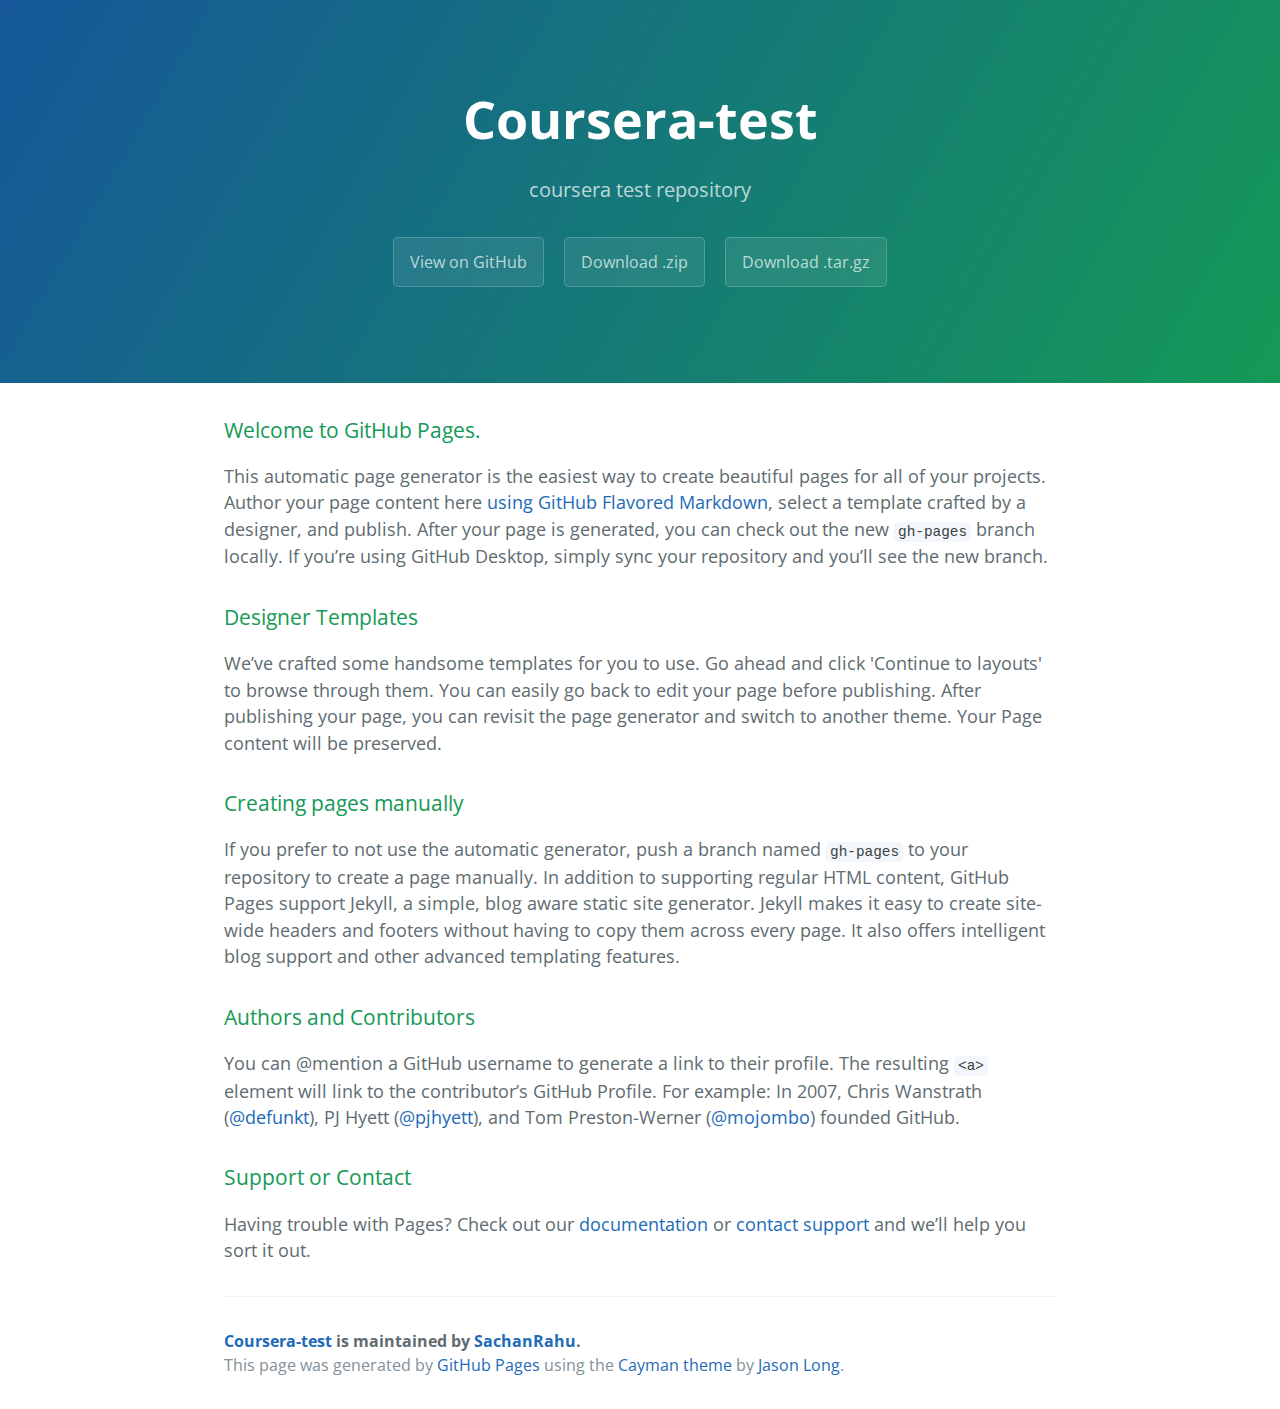
==== index.html @ 0b54fc3d "Create gh-pages branch via GitHub" ====
<!DOCTYPE html>
<html lang="en-us">
  <head>
    <meta charset="UTF-8">
    <title>Coursera-test by SachanRahu</title>
    <meta name="viewport" content="width=device-width, initial-scale=1">
    <link rel="stylesheet" type="text/css" href="stylesheets/normalize.css" media="screen">
    <link href='https://fonts.googleapis.com/css?family=Open+Sans:400,700' rel='stylesheet' type='text/css'>
    <link rel="stylesheet" type="text/css" href="stylesheets/stylesheet.css" media="screen">
    <link rel="stylesheet" type="text/css" href="stylesheets/github-light.css" media="screen">
  </head>
  <body>
    <section class="page-header">
      <h1 class="project-name">Coursera-test</h1>
      <h2 class="project-tagline">coursera test repository</h2>
      <a href="https://github.com/SachanRahu/coursera-test" class="btn">View on GitHub</a>
      <a href="https://github.com/SachanRahu/coursera-test/zipball/master" class="btn">Download .zip</a>
      <a href="https://github.com/SachanRahu/coursera-test/tarball/master" class="btn">Download .tar.gz</a>
    </section>

    <section class="main-content">
      <h3>
<a id="welcome-to-github-pages" class="anchor" href="#welcome-to-github-pages" aria-hidden="true"><span aria-hidden="true" class="octicon octicon-link"></span></a>Welcome to GitHub Pages.</h3>

<p>This automatic page generator is the easiest way to create beautiful pages for all of your projects. Author your page content here <a href="https://guides.github.com/features/mastering-markdown/">using GitHub Flavored Markdown</a>, select a template crafted by a designer, and publish. After your page is generated, you can check out the new <code>gh-pages</code> branch locally. If you’re using GitHub Desktop, simply sync your repository and you’ll see the new branch.</p>

<h3>
<a id="designer-templates" class="anchor" href="#designer-templates" aria-hidden="true"><span aria-hidden="true" class="octicon octicon-link"></span></a>Designer Templates</h3>

<p>We’ve crafted some handsome templates for you to use. Go ahead and click 'Continue to layouts' to browse through them. You can easily go back to edit your page before publishing. After publishing your page, you can revisit the page generator and switch to another theme. Your Page content will be preserved.</p>

<h3>
<a id="creating-pages-manually" class="anchor" href="#creating-pages-manually" aria-hidden="true"><span aria-hidden="true" class="octicon octicon-link"></span></a>Creating pages manually</h3>

<p>If you prefer to not use the automatic generator, push a branch named <code>gh-pages</code> to your repository to create a page manually. In addition to supporting regular HTML content, GitHub Pages support Jekyll, a simple, blog aware static site generator. Jekyll makes it easy to create site-wide headers and footers without having to copy them across every page. It also offers intelligent blog support and other advanced templating features.</p>

<h3>
<a id="authors-and-contributors" class="anchor" href="#authors-and-contributors" aria-hidden="true"><span aria-hidden="true" class="octicon octicon-link"></span></a>Authors and Contributors</h3>

<p>You can @mention a GitHub username to generate a link to their profile. The resulting <code>&lt;a&gt;</code> element will link to the contributor’s GitHub Profile. For example: In 2007, Chris Wanstrath (<a href="https://github.com/defunkt" class="user-mention">@defunkt</a>), PJ Hyett (<a href="https://github.com/pjhyett" class="user-mention">@pjhyett</a>), and Tom Preston-Werner (<a href="https://github.com/mojombo" class="user-mention">@mojombo</a>) founded GitHub.</p>

<h3>
<a id="support-or-contact" class="anchor" href="#support-or-contact" aria-hidden="true"><span aria-hidden="true" class="octicon octicon-link"></span></a>Support or Contact</h3>

<p>Having trouble with Pages? Check out our <a href="https://help.github.com/pages">documentation</a> or <a href="https://github.com/contact">contact support</a> and we’ll help you sort it out.</p>

      <footer class="site-footer">
        <span class="site-footer-owner"><a href="https://github.com/SachanRahu/coursera-test">Coursera-test</a> is maintained by <a href="https://github.com/SachanRahu">SachanRahu</a>.</span>

        <span class="site-footer-credits">This page was generated by <a href="https://pages.github.com">GitHub Pages</a> using the <a href="https://github.com/jasonlong/cayman-theme">Cayman theme</a> by <a href="https://twitter.com/jasonlong">Jason Long</a>.</span>
      </footer>

    </section>

  
  </body>
</html>
---- stylesheets/stylesheet.css ----
* {
  box-sizing: border-box; }

body {
  padding: 0;
  margin: 0;
  font-family: "Open Sans", "Helvetica Neue", Helvetica, Arial, sans-serif;
  font-size: 16px;
  line-height: 1.5;
  color: #606c71; }

a {
  color: #1e6bb8;
  text-decoration: none; }
  a:hover {
    text-decoration: underline; }

.btn {
  display: inline-block;
  margin-bottom: 1rem;
  color: rgba(255, 255, 255, 0.7);
  background-color: rgba(255, 255, 255, 0.08);
  border-color: rgba(255, 255, 255, 0.2);
  border-style: solid;
  border-width: 1px;
  border-radius: 0.3rem;
  transition: color 0.2s, background-color 0.2s, border-color 0.2s; }
  .btn + .btn {
    margin-left: 1rem; }

.btn:hover {
  color: rgba(255, 255, 255, 0.8);
  text-decoration: none;
  background-color: rgba(255, 255, 255, 0.2);
  border-color: rgba(255, 255, 255, 0.3); }

@media screen and (min-width: 64em) {
  .btn {
    padding: 0.75rem 1rem; } }

@media screen and (min-width: 42em) and (max-width: 64em) {
  .btn {
    padding: 0.6rem 0.9rem;
    font-size: 0.9rem; } }

@media screen and (max-width: 42em) {
  .btn {
    display: block;
    width: 100%;
    padding: 0.75rem;
    font-size: 0.9rem; }
    .btn + .btn {
      margin-top: 1rem;
      margin-left: 0; } }

.page-header {
  color: #fff;
  text-align: center;
  background-color: #159957;
  background-image: linear-gradient(120deg, #155799, #159957); }

@media screen and (min-width: 64em) {
  .page-header {
    padding: 5rem 6rem; } }

@media screen and (min-width: 42em) and (max-width: 64em) {
  .page-header {
    padding: 3rem 4rem; } }

@media screen and (max-width: 42em) {
  .page-header {
    padding: 2rem 1rem; } }

.project-name {
  margin-top: 0;
  margin-bottom: 0.1rem; }

@media screen and (min-width: 64em) {
  .project-name {
    font-size: 3.25rem; } }

@media screen and (min-width: 42em) and (max-width: 64em) {
  .project-name {
    font-size: 2.25rem; } }

@media screen and (max-width: 42em) {
  .project-name {
    font-size: 1.75rem; } }

.project-tagline {
  margin-bottom: 2rem;
  font-weight: normal;
  opacity: 0.7; }

@media screen and (min-width: 64em) {
  .project-tagline {
    font-size: 1.25rem; } }

@media screen and (min-width: 42em) and (max-width: 64em) {
  .project-tagline {
    font-size: 1.15rem; } }

@media screen and (max-width: 42em) {
  .project-tagline {
    font-size: 1rem; } }

.main-content :first-child {
  margin-top: 0; }
.main-content img {
  max-width: 100%; }
.main-content h1, .main-content h2, .main-content h3, .main-content h4, .main-content h5, .main-content h6 {
  margin-top: 2rem;
  margin-bottom: 1rem;
  font-weight: normal;
  color: #159957; }
.main-content p {
  margin-bottom: 1em; }
.main-content code {
  padding: 2px 4px;
  font-family: Consolas, "Liberation Mono", Menlo, Courier, monospace;
  font-size: 0.9rem;
  color: #383e41;
  background-color: #f3f6fa;
  border-radius: 0.3rem; }
.main-content pre {
  padding: 0.8rem;
  margin-top: 0;
  margin-bottom: 1rem;
  font: 1rem Consolas, "Liberation Mono", Menlo, Courier, monospace;
  color: #567482;
  word-wrap: normal;
  background-color: #f3f6fa;
  border: solid 1px #dce6f0;
  border-radius: 0.3rem; }
  .main-content pre > code {
    padding: 0;
    margin: 0;
    font-size: 0.9rem;
    color: #567482;
    word-break: normal;
    white-space: pre;
    background: transparent;
    border: 0; }
.main-content .highlight {
  margin-bottom: 1rem; }
  .main-content .highlight pre {
    margin-bottom: 0;
    word-break: normal; }
.main-content .highlight pre, .main-content pre {
  padding: 0.8rem;
  overflow: auto;
  font-size: 0.9rem;
  line-height: 1.45;
  border-radius: 0.3rem; }
.main-content pre code, .main-content pre tt {
  display: inline;
  max-width: initial;
  padding: 0;
  margin: 0;
  overflow: initial;
  line-height: inherit;
  word-wrap: normal;
  background-color: transparent;
  border: 0; }
  .main-content pre code:before, .main-content pre code:after, .main-content pre tt:before, .main-content pre tt:after {
    content: normal; }
.main-content ul, .main-content ol {
  margin-top: 0; }
.main-content blockquote {
  padding: 0 1rem;
  margin-left: 0;
  color: #819198;
  border-left: 0.3rem solid #dce6f0; }
  .main-content blockquote > :first-child {
    margin-top: 0; }
  .main-content blockquote > :last-child {
    margin-bottom: 0; }
.main-content table {
  display: block;
  width: 100%;
  overflow: auto;
  word-break: normal;
  word-break: keep-all; }
  .main-content table th {
    font-weight: bold; }
  .main-content table th, .main-content table td {
    padding: 0.5rem 1rem;
    border: 1px solid #e9ebec; }
.main-content dl {
  padding: 0; }
  .main-content dl dt {
    padding: 0;
    margin-top: 1rem;
    font-size: 1rem;
    font-weight: bold; }
  .main-content dl dd {
    padding: 0;
    margin-bottom: 1rem; }
.main-content hr {
  height: 2px;
  padding: 0;
  margin: 1rem 0;
  background-color: #eff0f1;
  border: 0; }

@media screen and (min-width: 64em) {
  .main-content {
    max-width: 64rem;
    padding: 2rem 6rem;
    margin: 0 auto;
    font-size: 1.1rem; } }

@media screen and (min-width: 42em) and (max-width: 64em) {
  .main-content {
    padding: 2rem 4rem;
    font-size: 1.1rem; } }

@media screen and (max-width: 42em) {
  .main-content {
    padding: 2rem 1rem;
    font-size: 1rem; } }

.site-footer {
  padding-top: 2rem;
  margin-top: 2rem;
  border-top: solid 1px #eff0f1; }

.site-footer-owner {
  display: block;
  font-weight: bold; }

.site-footer-credits {
  color: #819198; }

@media screen and (min-width: 64em) {
  .site-footer {
    font-size: 1rem; } }

@media screen and (min-width: 42em) and (max-width: 64em) {
  .site-footer {
    font-size: 1rem; } }

@media screen and (max-width: 42em) {
  .site-footer {
    font-size: 0.9rem; } }
---- stylesheets/github-light.css ----
/*
The MIT License (MIT)

Copyright (c) 2016 GitHub, Inc.

Permission is hereby granted, free of charge, to any person obtaining a copy
of this software and associated documentation files (the "Software"), to deal
in the Software without restriction, including without limitation the rights
to use, copy, modify, merge, publish, distribute, sublicense, and/or sell
copies of the Software, and to permit persons to whom the Software is
furnished to do so, subject to the following conditions:

The above copyright notice and this permission notice shall be included in all
copies or substantial portions of the Software.

THE SOFTWARE IS PROVIDED "AS IS", WITHOUT WARRANTY OF ANY KIND, EXPRESS OR
IMPLIED, INCLUDING BUT NOT LIMITED TO THE WARRANTIES OF MERCHANTABILITY,
FITNESS FOR A PARTICULAR PURPOSE AND NONINFRINGEMENT. IN NO EVENT SHALL THE
AUTHORS OR COPYRIGHT HOLDERS BE LIABLE FOR ANY CLAIM, DAMAGES OR OTHER
LIABILITY, WHETHER IN AN ACTION OF CONTRACT, TORT OR OTHERWISE, ARISING FROM,
OUT OF OR IN CONNECTION WITH THE SOFTWARE OR THE USE OR OTHER DEALINGS IN THE
SOFTWARE.

*/

.pl-c /* comment */ {
  color: #969896;
}

.pl-c1 /* constant, variable.other.constant, support, meta.property-name, support.constant, support.variable, meta.module-reference, markup.raw, meta.diff.header */,
.pl-s .pl-v /* string variable */ {
  color: #0086b3;
}

.pl-e /* entity */,
.pl-en /* entity.name */ {
  color: #795da3;
}

.pl-smi /* variable.parameter.function, storage.modifier.package, storage.modifier.import, storage.type.java, variable.other */,
.pl-s .pl-s1 /* string source */ {
  color: #333;
}

.pl-ent /* entity.name.tag */ {
  color: #63a35c;
}

.pl-k /* keyword, storage, storage.type */ {
  color: #a71d5d;
}

.pl-s /* string */,
.pl-pds /* punctuation.definition.string, string.regexp.character-class */,
.pl-s .pl-pse .pl-s1 /* string punctuation.section.embedded source */,
.pl-sr /* string.regexp */,
.pl-sr .pl-cce /* string.regexp constant.character.escape */,
.pl-sr .pl-sre /* string.regexp source.ruby.embedded */,
.pl-sr .pl-sra /* string.regexp string.regexp.arbitrary-repitition */ {
  color: #183691;
}

.pl-v /* variable */ {
  color: #ed6a43;
}

.pl-id /* invalid.deprecated */ {
  color: #b52a1d;
}

.pl-ii /* invalid.illegal */ {
  color: #f8f8f8;
  background-color: #b52a1d;
}

.pl-sr .pl-cce /* string.regexp constant.character.escape */ {
  font-weight: bold;
  color: #63a35c;
}

.pl-ml /* markup.list */ {
  color: #693a17;
}

.pl-mh /* markup.heading */,
.pl-mh .pl-en /* markup.heading entity.name */,
.pl-ms /* meta.separator */ {
  font-weight: bold;
  color: #1d3e81;
}

.pl-mq /* markup.quote */ {
  color: #008080;
}

.pl-mi /* markup.italic */ {
  font-style: italic;
  color: #333;
}

.pl-mb /* markup.bold */ {
  font-weight: bold;
  color: #333;
}

.pl-md /* markup.deleted, meta.diff.header.from-file */ {
  color: #bd2c00;
  background-color: #ffecec;
}

.pl-mi1 /* markup.inserted, meta.diff.header.to-file */ {
  color: #55a532;
  background-color: #eaffea;
}

.pl-mdr /* meta.diff.range */ {
  font-weight: bold;
  color: #795da3;
}

.pl-mo /* meta.output */ {
  color: #1d3e81;
}
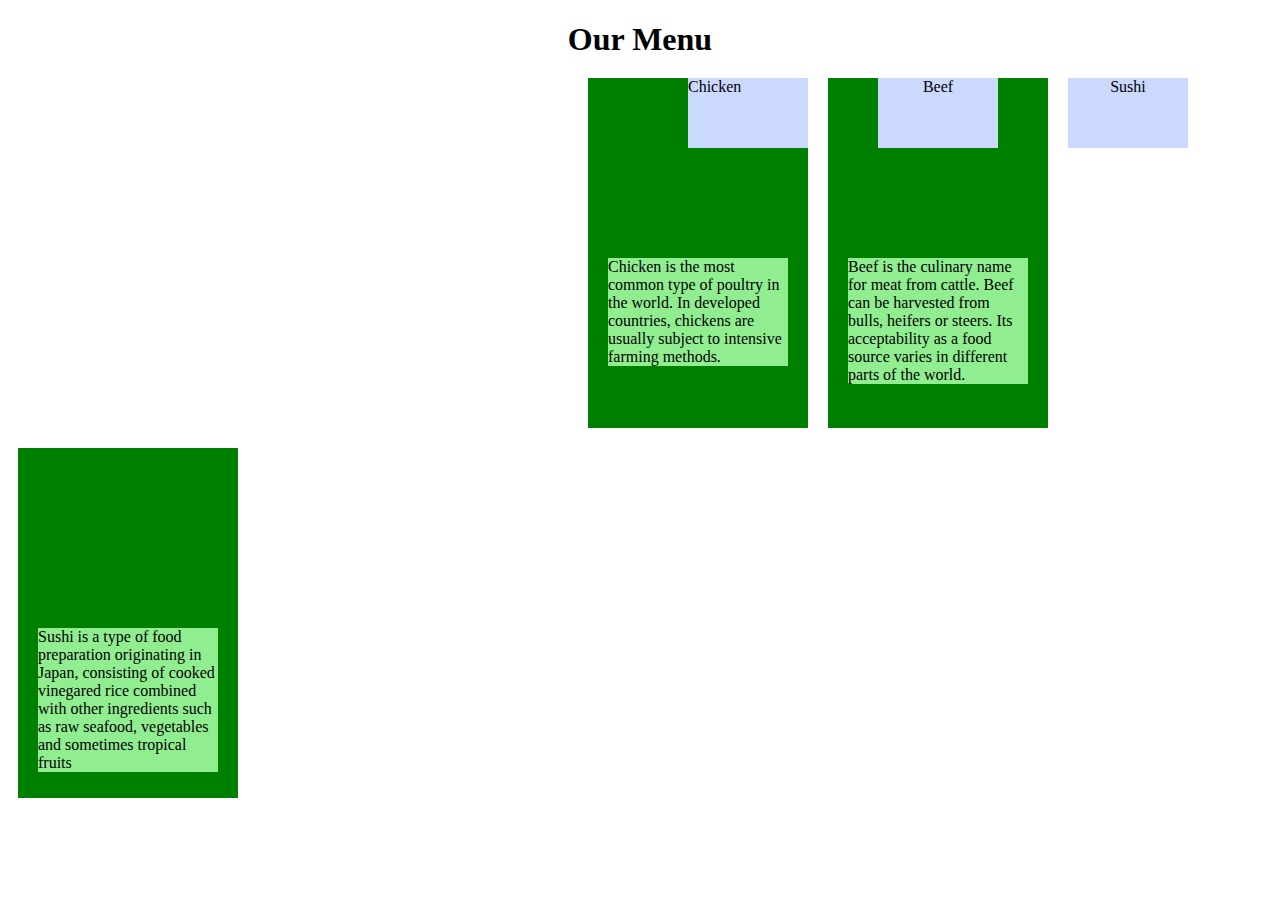
==== commit 9d407c5f: "assignment2" ====
--- a/index.html
+++ b/index.html
@@ -1,57 +1,71 @@
-<!DOCTYPE html>
-<html lang="en-us">
-  <head>
-    <meta charset="UTF-8">
-    <title>Coursera-test by SachanRahu</title>
-    <meta name="viewport" content="width=device-width, initial-scale=1">
-    <link rel="stylesheet" type="text/css" href="stylesheets/normalize.css" media="screen">
-    <link href='https://fonts.googleapis.com/css?family=Open+Sans:400,700' rel='stylesheet' type='text/css'>
-    <link rel="stylesheet" type="text/css" href="stylesheets/stylesheet.css" media="screen">
-    <link rel="stylesheet" type="text/css" href="stylesheets/github-light.css" media="screen">
-  </head>
-  <body>
-    <section class="page-header">
-      <h1 class="project-name">Coursera-test</h1>
-      <h2 class="project-tagline">coursera test repository</h2>
-      <a href="https://github.com/SachanRahu/coursera-test" class="btn">View on GitHub</a>
-      <a href="https://github.com/SachanRahu/coursera-test/zipball/master" class="btn">Download .zip</a>
-      <a href="https://github.com/SachanRahu/coursera-test/tarball/master" class="btn">Download .tar.gz</a>
-    </section>
+<!doctype html>
+<html>
+<head>
+<title>Nonveg point</title>
+<style>
+body{
+	border: 5px;
+}
+p{
+	position:relative;
+	width: 120px;
+	height: 70px;
+	float: left;
+	margin: 35px;
+	left:645px;
+	top:-25px;
+	
+}
 
-    <section class="main-content">
-      <h3>
-<a id="welcome-to-github-pages" class="anchor" href="#welcome-to-github-pages" aria-hidden="true"><span aria-hidden="true" class="octicon octicon-link"></span></a>Welcome to GitHub Pages.</h3>
+	#box { 
+	background-color: green;
+	padding: 20px 10px 250px 10px;
+	border: 3px black;
+	margin: 10px;
+	width: 200px;
+	height: 80px;
+	margin-bottom: 10px;
+	float:left;
+}
+#p1{
+	background-color: #ccd9ff;
+	text-align: left;
+}
+#p2{
+	background-color: #ccd9ff;
+	text-align: center;
+}
+#p3{
+	background-color: #ccd9ff;
+	text-align: center;
+}
+#content {
+	background-color: #90EE90;
+	margin:10px;
+	float: left;
+	position:relative;
+	bottom: -150px;
 
-<p>This automatic page generator is the easiest way to create beautiful pages for all of your projects. Author your page content here <a href="https://guides.github.com/features/mastering-markdown/">using GitHub Flavored Markdown</a>, select a template crafted by a designer, and publish. After your page is generated, you can check out the new <code>gh-pages</code> branch locally. If you’re using GitHub Desktop, simply sync your repository and you’ll see the new branch.</p>
-
-<h3>
-<a id="designer-templates" class="anchor" href="#designer-templates" aria-hidden="true"><span aria-hidden="true" class="octicon octicon-link"></span></a>Designer Templates</h3>
-
-<p>We’ve crafted some handsome templates for you to use. Go ahead and click 'Continue to layouts' to browse through them. You can easily go back to edit your page before publishing. After publishing your page, you can revisit the page generator and switch to another theme. Your Page content will be preserved.</p>
-
-<h3>
-<a id="creating-pages-manually" class="anchor" href="#creating-pages-manually" aria-hidden="true"><span aria-hidden="true" class="octicon octicon-link"></span></a>Creating pages manually</h3>
-
-<p>If you prefer to not use the automatic generator, push a branch named <code>gh-pages</code> to your repository to create a page manually. In addition to supporting regular HTML content, GitHub Pages support Jekyll, a simple, blog aware static site generator. Jekyll makes it easy to create site-wide headers and footers without having to copy them across every page. It also offers intelligent blog support and other advanced templating features.</p>
-
-<h3>
-<a id="authors-and-contributors" class="anchor" href="#authors-and-contributors" aria-hidden="true"><span aria-hidden="true" class="octicon octicon-link"></span></a>Authors and Contributors</h3>
-
-<p>You can @mention a GitHub username to generate a link to their profile. The resulting <code>&lt;a&gt;</code> element will link to the contributor’s GitHub Profile. For example: In 2007, Chris Wanstrath (<a href="https://github.com/defunkt" class="user-mention">@defunkt</a>), PJ Hyett (<a href="https://github.com/pjhyett" class="user-mention">@pjhyett</a>), and Tom Preston-Werner (<a href="https://github.com/mojombo" class="user-mention">@mojombo</a>) founded GitHub.</p>
-
-<h3>
-<a id="support-or-contact" class="anchor" href="#support-or-contact" aria-hidden="true"><span aria-hidden="true" class="octicon octicon-link"></span></a>Support or Contact</h3>
-
-<p>Having trouble with Pages? Check out our <a href="https://help.github.com/pages">documentation</a> or <a href="https://github.com/contact">contact support</a> and we’ll help you sort it out.</p>
-
-      <footer class="site-footer">
-        <span class="site-footer-owner"><a href="https://github.com/SachanRahu/coursera-test">Coursera-test</a> is maintained by <a href="https://github.com/SachanRahu">SachanRahu</a>.</span>
-
-        <span class="site-footer-credits">This page was generated by <a href="https://pages.github.com">GitHub Pages</a> using the <a href="https://github.com/jasonlong/cayman-theme">Cayman theme</a> by <a href="https://twitter.com/jasonlong">Jason Long</a>.</span>
-      </footer>
-
-    </section>
-
-  
-  </body>
+}
+h1{
+	margin-bottom: 10px;
+	text-align: center;
+}
+</style>
+</head>
+<body><h1>Our Menu</h1>
+<div>
+<p id="p1"> Chicken </p>
+<p id="p2"> Beef </p>
+<p id="p3"> Sushi </p>
+</div>
+<div id="box">
+<div id="content">Chicken is the most common type of poultry in the world. In developed countries, chickens are usually subject to intensive farming methods.</div></div>
+<div id="box">
+<div id="content">Beef is the culinary name for meat from cattle. Beef can be harvested from bulls, heifers or steers. Its acceptability as a food source varies in different parts of the world. </div>
+</div>
+<div id="box">
+<div id="content">Sushi is a type of food preparation originating in Japan, consisting of cooked vinegared rice combined with other ingredients such as raw seafood, vegetables and sometimes tropical fruits</div>
+</div>
+</body>
 </html>
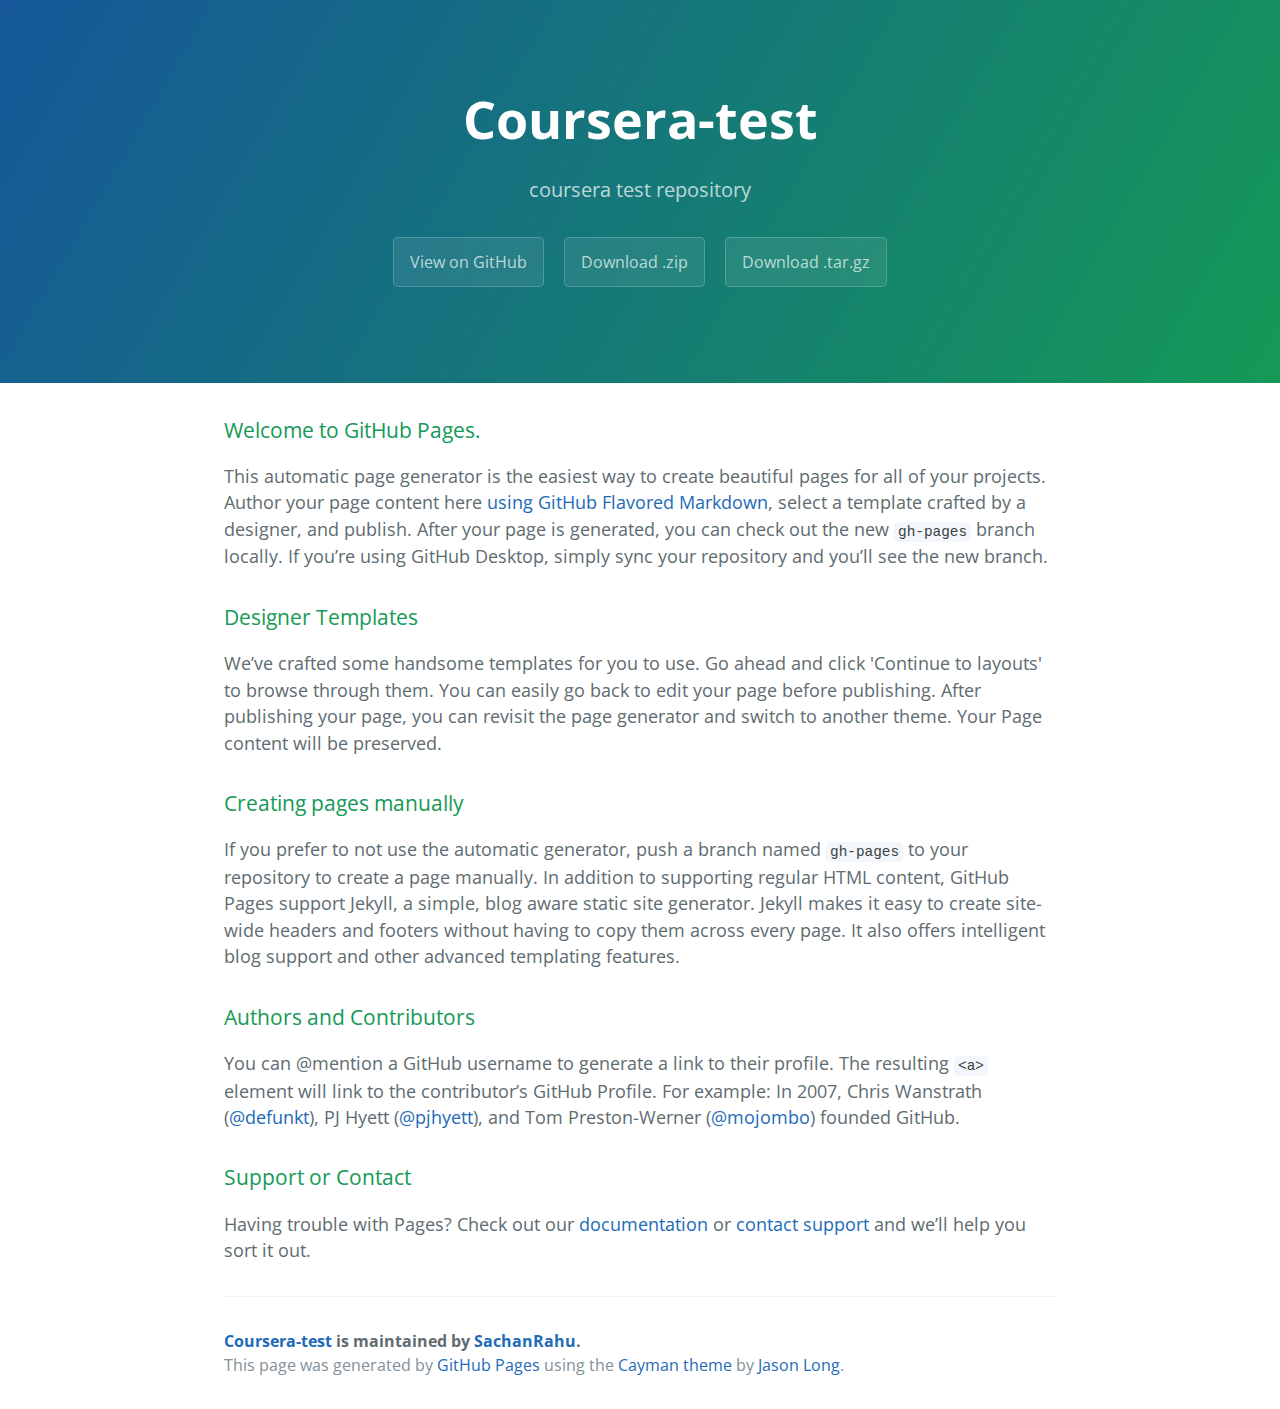
==== commit d18569dd: "Create gh-pages branch via GitHub" ====
--- a/index.html
+++ b/index.html
@@ -1,71 +1,57 @@
-<!doctype html>
-<html>
-<head>
-<title>Nonveg point</title>
-<style>
-body{
-	border: 5px;
-}
-p{
-	position:relative;
-	width: 120px;
-	height: 70px;
-	float: left;
-	margin: 35px;
-	left:645px;
-	top:-25px;
-	
-}
+<!DOCTYPE html>
+<html lang="en-us">
+  <head>
+    <meta charset="UTF-8">
+    <title>Coursera-test by SachanRahu</title>
+    <meta name="viewport" content="width=device-width, initial-scale=1">
+    <link rel="stylesheet" type="text/css" href="stylesheets/normalize.css" media="screen">
+    <link href='https://fonts.googleapis.com/css?family=Open+Sans:400,700' rel='stylesheet' type='text/css'>
+    <link rel="stylesheet" type="text/css" href="stylesheets/stylesheet.css" media="screen">
+    <link rel="stylesheet" type="text/css" href="stylesheets/github-light.css" media="screen">
+  </head>
+  <body>
+    <section class="page-header">
+      <h1 class="project-name">Coursera-test</h1>
+      <h2 class="project-tagline">coursera test repository</h2>
+      <a href="https://github.com/SachanRahu/coursera-test" class="btn">View on GitHub</a>
+      <a href="https://github.com/SachanRahu/coursera-test/zipball/master" class="btn">Download .zip</a>
+      <a href="https://github.com/SachanRahu/coursera-test/tarball/master" class="btn">Download .tar.gz</a>
+    </section>
 
-	#box { 
-	background-color: green;
-	padding: 20px 10px 250px 10px;
-	border: 3px black;
-	margin: 10px;
-	width: 200px;
-	height: 80px;
-	margin-bottom: 10px;
-	float:left;
-}
-#p1{
-	background-color: #ccd9ff;
-	text-align: left;
-}
-#p2{
-	background-color: #ccd9ff;
-	text-align: center;
-}
-#p3{
-	background-color: #ccd9ff;
-	text-align: center;
-}
-#content {
-	background-color: #90EE90;
-	margin:10px;
-	float: left;
-	position:relative;
-	bottom: -150px;
+    <section class="main-content">
+      <h3>
+<a id="welcome-to-github-pages" class="anchor" href="#welcome-to-github-pages" aria-hidden="true"><span aria-hidden="true" class="octicon octicon-link"></span></a>Welcome to GitHub Pages.</h3>
 
-}
-h1{
-	margin-bottom: 10px;
-	text-align: center;
-}
-</style>
-</head>
-<body><h1>Our Menu</h1>
-<div>
-<p id="p1"> Chicken </p>
-<p id="p2"> Beef </p>
-<p id="p3"> Sushi </p>
-</div>
-<div id="box">
-<div id="content">Chicken is the most common type of poultry in the world. In developed countries, chickens are usually subject to intensive farming methods.</div></div>
-<div id="box">
-<div id="content">Beef is the culinary name for meat from cattle. Beef can be harvested from bulls, heifers or steers. Its acceptability as a food source varies in different parts of the world. </div>
-</div>
-<div id="box">
-<div id="content">Sushi is a type of food preparation originating in Japan, consisting of cooked vinegared rice combined with other ingredients such as raw seafood, vegetables and sometimes tropical fruits</div>
-</div>
-</body>
+<p>This automatic page generator is the easiest way to create beautiful pages for all of your projects. Author your page content here <a href="https://guides.github.com/features/mastering-markdown/">using GitHub Flavored Markdown</a>, select a template crafted by a designer, and publish. After your page is generated, you can check out the new <code>gh-pages</code> branch locally. If you’re using GitHub Desktop, simply sync your repository and you’ll see the new branch.</p>
+
+<h3>
+<a id="designer-templates" class="anchor" href="#designer-templates" aria-hidden="true"><span aria-hidden="true" class="octicon octicon-link"></span></a>Designer Templates</h3>
+
+<p>We’ve crafted some handsome templates for you to use. Go ahead and click 'Continue to layouts' to browse through them. You can easily go back to edit your page before publishing. After publishing your page, you can revisit the page generator and switch to another theme. Your Page content will be preserved.</p>
+
+<h3>
+<a id="creating-pages-manually" class="anchor" href="#creating-pages-manually" aria-hidden="true"><span aria-hidden="true" class="octicon octicon-link"></span></a>Creating pages manually</h3>
+
+<p>If you prefer to not use the automatic generator, push a branch named <code>gh-pages</code> to your repository to create a page manually. In addition to supporting regular HTML content, GitHub Pages support Jekyll, a simple, blog aware static site generator. Jekyll makes it easy to create site-wide headers and footers without having to copy them across every page. It also offers intelligent blog support and other advanced templating features.</p>
+
+<h3>
+<a id="authors-and-contributors" class="anchor" href="#authors-and-contributors" aria-hidden="true"><span aria-hidden="true" class="octicon octicon-link"></span></a>Authors and Contributors</h3>
+
+<p>You can @mention a GitHub username to generate a link to their profile. The resulting <code>&lt;a&gt;</code> element will link to the contributor’s GitHub Profile. For example: In 2007, Chris Wanstrath (<a href="https://github.com/defunkt" class="user-mention">@defunkt</a>), PJ Hyett (<a href="https://github.com/pjhyett" class="user-mention">@pjhyett</a>), and Tom Preston-Werner (<a href="https://github.com/mojombo" class="user-mention">@mojombo</a>) founded GitHub.</p>
+
+<h3>
+<a id="support-or-contact" class="anchor" href="#support-or-contact" aria-hidden="true"><span aria-hidden="true" class="octicon octicon-link"></span></a>Support or Contact</h3>
+
+<p>Having trouble with Pages? Check out our <a href="https://help.github.com/pages">documentation</a> or <a href="https://github.com/contact">contact support</a> and we’ll help you sort it out.</p>
+
+      <footer class="site-footer">
+        <span class="site-footer-owner"><a href="https://github.com/SachanRahu/coursera-test">Coursera-test</a> is maintained by <a href="https://github.com/SachanRahu">SachanRahu</a>.</span>
+
+        <span class="site-footer-credits">This page was generated by <a href="https://pages.github.com">GitHub Pages</a> using the <a href="https://github.com/jasonlong/cayman-theme">Cayman theme</a> by <a href="https://twitter.com/jasonlong">Jason Long</a>.</span>
+      </footer>
+
+    </section>
+
+  
+  </body>
 </html>
--- a/stylesheets/stylesheet.css
+++ b/stylesheets/stylesheet.css
@@ -0,0 +1,245 @@
+* {
+  box-sizing: border-box; }
+
+body {
+  padding: 0;
+  margin: 0;
+  font-family: "Open Sans", "Helvetica Neue", Helvetica, Arial, sans-serif;
+  font-size: 16px;
+  line-height: 1.5;
+  color: #606c71; }
+
+a {
+  color: #1e6bb8;
+  text-decoration: none; }
+  a:hover {
+    text-decoration: underline; }
+
+.btn {
+  display: inline-block;
+  margin-bottom: 1rem;
+  color: rgba(255, 255, 255, 0.7);
+  background-color: rgba(255, 255, 255, 0.08);
+  border-color: rgba(255, 255, 255, 0.2);
+  border-style: solid;
+  border-width: 1px;
+  border-radius: 0.3rem;
+  transition: color 0.2s, background-color 0.2s, border-color 0.2s; }
+  .btn + .btn {
+    margin-left: 1rem; }
+
+.btn:hover {
+  color: rgba(255, 255, 255, 0.8);
+  text-decoration: none;
+  background-color: rgba(255, 255, 255, 0.2);
+  border-color: rgba(255, 255, 255, 0.3); }
+
+@media screen and (min-width: 64em) {
+  .btn {
+    padding: 0.75rem 1rem; } }
+
+@media screen and (min-width: 42em) and (max-width: 64em) {
+  .btn {
+    padding: 0.6rem 0.9rem;
+    font-size: 0.9rem; } }
+
+@media screen and (max-width: 42em) {
+  .btn {
+    display: block;
+    width: 100%;
+    padding: 0.75rem;
+    font-size: 0.9rem; }
+    .btn + .btn {
+      margin-top: 1rem;
+      margin-left: 0; } }
+
+.page-header {
+  color: #fff;
+  text-align: center;
+  background-color: #159957;
+  background-image: linear-gradient(120deg, #155799, #159957); }
+
+@media screen and (min-width: 64em) {
+  .page-header {
+    padding: 5rem 6rem; } }
+
+@media screen and (min-width: 42em) and (max-width: 64em) {
+  .page-header {
+    padding: 3rem 4rem; } }
+
+@media screen and (max-width: 42em) {
+  .page-header {
+    padding: 2rem 1rem; } }
+
+.project-name {
+  margin-top: 0;
+  margin-bottom: 0.1rem; }
+
+@media screen and (min-width: 64em) {
+  .project-name {
+    font-size: 3.25rem; } }
+
+@media screen and (min-width: 42em) and (max-width: 64em) {
+  .project-name {
+    font-size: 2.25rem; } }
+
+@media screen and (max-width: 42em) {
+  .project-name {
+    font-size: 1.75rem; } }
+
+.project-tagline {
+  margin-bottom: 2rem;
+  font-weight: normal;
+  opacity: 0.7; }
+
+@media screen and (min-width: 64em) {
+  .project-tagline {
+    font-size: 1.25rem; } }
+
+@media screen and (min-width: 42em) and (max-width: 64em) {
+  .project-tagline {
+    font-size: 1.15rem; } }
+
+@media screen and (max-width: 42em) {
+  .project-tagline {
+    font-size: 1rem; } }
+
+.main-content :first-child {
+  margin-top: 0; }
+.main-content img {
+  max-width: 100%; }
+.main-content h1, .main-content h2, .main-content h3, .main-content h4, .main-content h5, .main-content h6 {
+  margin-top: 2rem;
+  margin-bottom: 1rem;
+  font-weight: normal;
+  color: #159957; }
+.main-content p {
+  margin-bottom: 1em; }
+.main-content code {
+  padding: 2px 4px;
+  font-family: Consolas, "Liberation Mono", Menlo, Courier, monospace;
+  font-size: 0.9rem;
+  color: #383e41;
+  background-color: #f3f6fa;
+  border-radius: 0.3rem; }
+.main-content pre {
+  padding: 0.8rem;
+  margin-top: 0;
+  margin-bottom: 1rem;
+  font: 1rem Consolas, "Liberation Mono", Menlo, Courier, monospace;
+  color: #567482;
+  word-wrap: normal;
+  background-color: #f3f6fa;
+  border: solid 1px #dce6f0;
+  border-radius: 0.3rem; }
+  .main-content pre > code {
+    padding: 0;
+    margin: 0;
+    font-size: 0.9rem;
+    color: #567482;
+    word-break: normal;
+    white-space: pre;
+    background: transparent;
+    border: 0; }
+.main-content .highlight {
+  margin-bottom: 1rem; }
+  .main-content .highlight pre {
+    margin-bottom: 0;
+    word-break: normal; }
+.main-content .highlight pre, .main-content pre {
+  padding: 0.8rem;
+  overflow: auto;
+  font-size: 0.9rem;
+  line-height: 1.45;
+  border-radius: 0.3rem; }
+.main-content pre code, .main-content pre tt {
+  display: inline;
+  max-width: initial;
+  padding: 0;
+  margin: 0;
+  overflow: initial;
+  line-height: inherit;
+  word-wrap: normal;
+  background-color: transparent;
+  border: 0; }
+  .main-content pre code:before, .main-content pre code:after, .main-content pre tt:before, .main-content pre tt:after {
+    content: normal; }
+.main-content ul, .main-content ol {
+  margin-top: 0; }
+.main-content blockquote {
+  padding: 0 1rem;
+  margin-left: 0;
+  color: #819198;
+  border-left: 0.3rem solid #dce6f0; }
+  .main-content blockquote > :first-child {
+    margin-top: 0; }
+  .main-content blockquote > :last-child {
+    margin-bottom: 0; }
+.main-content table {
+  display: block;
+  width: 100%;
+  overflow: auto;
+  word-break: normal;
+  word-break: keep-all; }
+  .main-content table th {
+    font-weight: bold; }
+  .main-content table th, .main-content table td {
+    padding: 0.5rem 1rem;
+    border: 1px solid #e9ebec; }
+.main-content dl {
+  padding: 0; }
+  .main-content dl dt {
+    padding: 0;
+    margin-top: 1rem;
+    font-size: 1rem;
+    font-weight: bold; }
+  .main-content dl dd {
+    padding: 0;
+    margin-bottom: 1rem; }
+.main-content hr {
+  height: 2px;
+  padding: 0;
+  margin: 1rem 0;
+  background-color: #eff0f1;
+  border: 0; }
+
+@media screen and (min-width: 64em) {
+  .main-content {
+    max-width: 64rem;
+    padding: 2rem 6rem;
+    margin: 0 auto;
+    font-size: 1.1rem; } }
+
+@media screen and (min-width: 42em) and (max-width: 64em) {
+  .main-content {
+    padding: 2rem 4rem;
+    font-size: 1.1rem; } }
+
+@media screen and (max-width: 42em) {
+  .main-content {
+    padding: 2rem 1rem;
+    font-size: 1rem; } }
+
+.site-footer {
+  padding-top: 2rem;
+  margin-top: 2rem;
+  border-top: solid 1px #eff0f1; }
+
+.site-footer-owner {
+  display: block;
+  font-weight: bold; }
+
+.site-footer-credits {
+  color: #819198; }
+
+@media screen and (min-width: 64em) {
+  .site-footer {
+    font-size: 1rem; } }
+
+@media screen and (min-width: 42em) and (max-width: 64em) {
+  .site-footer {
+    font-size: 1rem; } }
+
+@media screen and (max-width: 42em) {
+  .site-footer {
+    font-size: 0.9rem; } }
--- a/stylesheets/github-light.css
+++ b/stylesheets/github-light.css
@@ -0,0 +1,124 @@
+/*
+The MIT License (MIT)
+
+Copyright (c) 2016 GitHub, Inc.
+
+Permission is hereby granted, free of charge, to any person obtaining a copy
+of this software and associated documentation files (the "Software"), to deal
+in the Software without restriction, including without limitation the rights
+to use, copy, modify, merge, publish, distribute, sublicense, and/or sell
+copies of the Software, and to permit persons to whom the Software is
+furnished to do so, subject to the following conditions:
+
+The above copyright notice and this permission notice shall be included in all
+copies or substantial portions of the Software.
+
+THE SOFTWARE IS PROVIDED "AS IS", WITHOUT WARRANTY OF ANY KIND, EXPRESS OR
+IMPLIED, INCLUDING BUT NOT LIMITED TO THE WARRANTIES OF MERCHANTABILITY,
+FITNESS FOR A PARTICULAR PURPOSE AND NONINFRINGEMENT. IN NO EVENT SHALL THE
+AUTHORS OR COPYRIGHT HOLDERS BE LIABLE FOR ANY CLAIM, DAMAGES OR OTHER
+LIABILITY, WHETHER IN AN ACTION OF CONTRACT, TORT OR OTHERWISE, ARISING FROM,
+OUT OF OR IN CONNECTION WITH THE SOFTWARE OR THE USE OR OTHER DEALINGS IN THE
+SOFTWARE.
+
+*/
+
+.pl-c /* comment */ {
+  color: #969896;
+}
+
+.pl-c1 /* constant, variable.other.constant, support, meta.property-name, support.constant, support.variable, meta.module-reference, markup.raw, meta.diff.header */,
+.pl-s .pl-v /* string variable */ {
+  color: #0086b3;
+}
+
+.pl-e /* entity */,
+.pl-en /* entity.name */ {
+  color: #795da3;
+}
+
+.pl-smi /* variable.parameter.function, storage.modifier.package, storage.modifier.import, storage.type.java, variable.other */,
+.pl-s .pl-s1 /* string source */ {
+  color: #333;
+}
+
+.pl-ent /* entity.name.tag */ {
+  color: #63a35c;
+}
+
+.pl-k /* keyword, storage, storage.type */ {
+  color: #a71d5d;
+}
+
+.pl-s /* string */,
+.pl-pds /* punctuation.definition.string, string.regexp.character-class */,
+.pl-s .pl-pse .pl-s1 /* string punctuation.section.embedded source */,
+.pl-sr /* string.regexp */,
+.pl-sr .pl-cce /* string.regexp constant.character.escape */,
+.pl-sr .pl-sre /* string.regexp source.ruby.embedded */,
+.pl-sr .pl-sra /* string.regexp string.regexp.arbitrary-repitition */ {
+  color: #183691;
+}
+
+.pl-v /* variable */ {
+  color: #ed6a43;
+}
+
+.pl-id /* invalid.deprecated */ {
+  color: #b52a1d;
+}
+
+.pl-ii /* invalid.illegal */ {
+  color: #f8f8f8;
+  background-color: #b52a1d;
+}
+
+.pl-sr .pl-cce /* string.regexp constant.character.escape */ {
+  font-weight: bold;
+  color: #63a35c;
+}
+
+.pl-ml /* markup.list */ {
+  color: #693a17;
+}
+
+.pl-mh /* markup.heading */,
+.pl-mh .pl-en /* markup.heading entity.name */,
+.pl-ms /* meta.separator */ {
+  font-weight: bold;
+  color: #1d3e81;
+}
+
+.pl-mq /* markup.quote */ {
+  color: #008080;
+}
+
+.pl-mi /* markup.italic */ {
+  font-style: italic;
+  color: #333;
+}
+
+.pl-mb /* markup.bold */ {
+  font-weight: bold;
+  color: #333;
+}
+
+.pl-md /* markup.deleted, meta.diff.header.from-file */ {
+  color: #bd2c00;
+  background-color: #ffecec;
+}
+
+.pl-mi1 /* markup.inserted, meta.diff.header.to-file */ {
+  color: #55a532;
+  background-color: #eaffea;
+}
+
+.pl-mdr /* meta.diff.range */ {
+  font-weight: bold;
+  color: #795da3;
+}
+
+.pl-mo /* meta.output */ {
+  color: #1d3e81;
+}
+
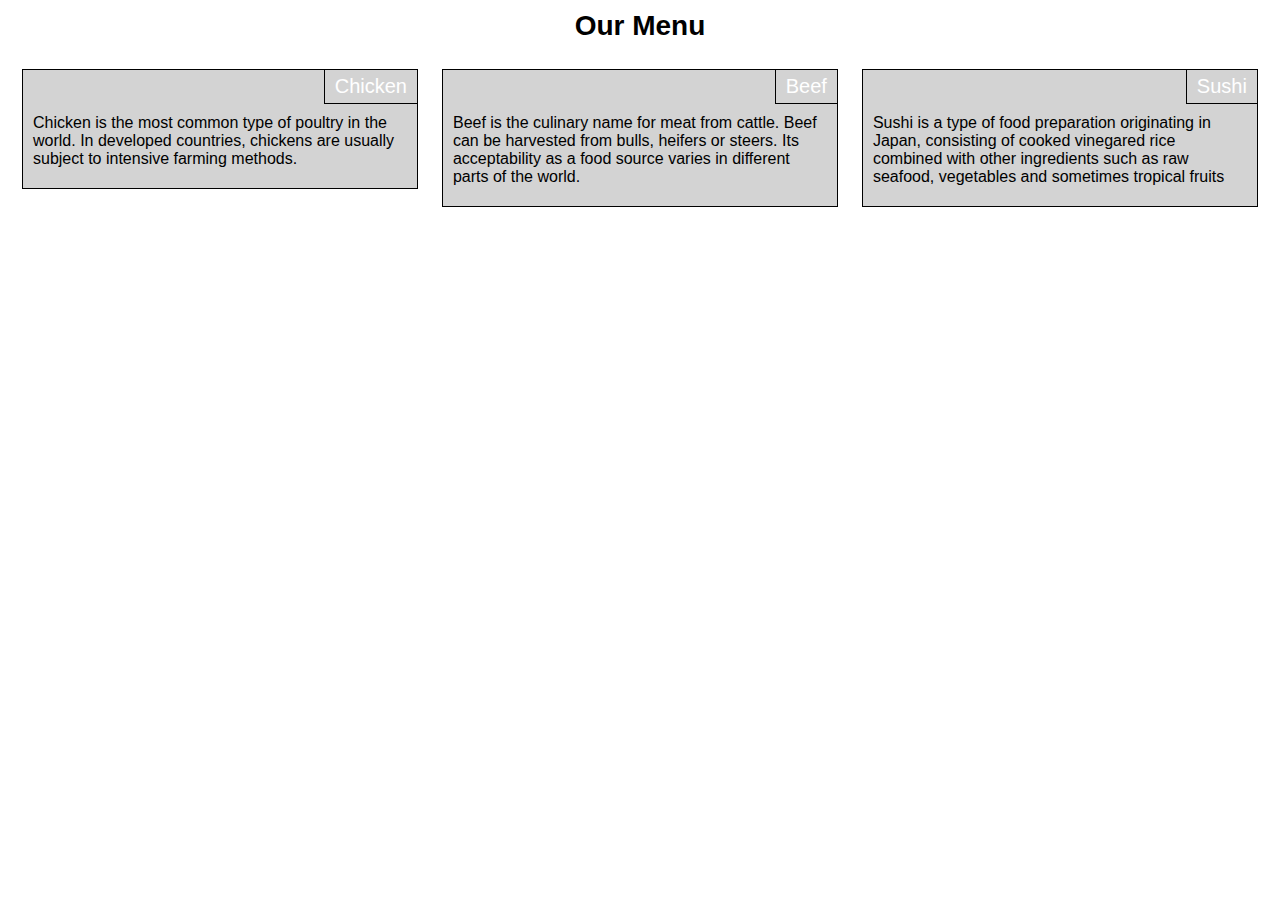
==== commit 3be03cab: "Update index.html" ====
--- a/index.html
+++ b/index.html
@@ -1,57 +1,129 @@
-<!DOCTYPE html>
-<html lang="en-us">
-  <head>
-    <meta charset="UTF-8">
-    <title>Coursera-test by SachanRahu</title>
+<!doctype html>
+  <html>
+    <head>
+    <meta charset="utf-8">
     <meta name="viewport" content="width=device-width, initial-scale=1">
-    <link rel="stylesheet" type="text/css" href="stylesheets/normalize.css" media="screen">
-    <link href='https://fonts.googleapis.com/css?family=Open+Sans:400,700' rel='stylesheet' type='text/css'>
-    <link rel="stylesheet" type="text/css" href="stylesheets/stylesheet.css" media="screen">
-    <link rel="stylesheet" type="text/css" href="stylesheets/github-light.css" media="screen">
-  </head>
-  <body>
-    <section class="page-header">
-      <h1 class="project-name">Coursera-test</h1>
-      <h2 class="project-tagline">coursera test repository</h2>
-      <a href="https://github.com/SachanRahu/coursera-test" class="btn">View on GitHub</a>
-      <a href="https://github.com/SachanRahu/coursera-test/zipball/master" class="btn">Download .zip</a>
-      <a href="https://github.com/SachanRahu/coursera-test/tarball/master" class="btn">Download .tar.gz</a>
-    </section>
+    <link href="style.css">
+      <title>assignment_week2</title>
+     </head> 
+<body>
+    <div class = "container">
+      <h1>Our Menu</h1>
+      <div class = "col-lg-4 col-md-6 col-sm-12">
+        <div class = "styling">
+         <div class="section" class= "one"> Chicken</div>
+          <p>Chicken is the most common type of poultry in the world. In developed countries, chickens are usually subject to intensive farming methods.</p>
+        </div>
+      </div>
+      <div class = "col-lg-4 col-md-6 col-sm-12">
+        <div class = "styling">
+            <div class="section" class= "two"> Beef</div>
+              <p>Beef is the culinary name for meat from cattle. Beef can be harvested from bulls, heifers or steers. Its acceptability as a food source varies in different parts of the world. </p>
+        </div>
+      </div>
+      <div class = "col-lg-4 col-md-12 col-sm-12">
+          <div class = "styling">
+            <div class="section" class= "three"> Sushi</div>
+              <p> Sushi is a type of food preparation originating in Japan, consisting of cooked vinegared rice combined with other ingredients such as raw seafood, vegetables and sometimes tropical fruits</p>
+          </div>
+      </div>
+</body>
 
-    <section class="main-content">
-      <h3>
-<a id="welcome-to-github-pages" class="anchor" href="#welcome-to-github-pages" aria-hidden="true"><span aria-hidden="true" class="octicon octicon-link"></span></a>Welcome to GitHub Pages.</h3>
+</html>
 
-<p>This automatic page generator is the easiest way to create beautiful pages for all of your projects. Author your page content here <a href="https://guides.github.com/features/mastering-markdown/">using GitHub Flavored Markdown</a>, select a template crafted by a designer, and publish. After your page is generated, you can check out the new <code>gh-pages</code> branch locally. If you’re using GitHub Desktop, simply sync your repository and you’ll see the new branch.</p>
+<style>
 
-<h3>
-<a id="designer-templates" class="anchor" href="#designer-templates" aria-hidden="true"><span aria-hidden="true" class="octicon octicon-link"></span></a>Designer Templates</h3>
+	      * {
+          box-sizing: border-box;
+          margin: 0;
+          padding: 0;
+        }
 
-<p>We’ve crafted some handsome templates for you to use. Go ahead and click 'Continue to layouts' to browse through them. You can easily go back to edit your page before publishing. After publishing your page, you can revisit the page generator and switch to another theme. Your Page content will be preserved.</p>
+          body{
+	              font-family: Arial,sans-serif;
+                font-size: 19px;
+              }
+          h1 {
+	              margin-bottom: 15px;
+                text-align: center;
+                font-size: 1.75rem;
+              }
+          .section{
+                   position: relative;
+                   float: right;
+                   border-left: 1px solid black;
+                   border-bottom: 1px solid black;
+                   padding: 5px 10px 5px 10px;
+                   color: white;
+                   text-align: center;
+                  font-size: 1.25rem;
+                  }
 
-<h3>
-<a id="creating-pages-manually" class="anchor" href="#creating-pages-manually" aria-hidden="true"><span aria-hidden="true" class="octicon octicon-link"></span></a>Creating pages manually</h3>
+            #one{
+                  background-color: red;
+                }
+            #two{
+                  background-color: black;
+                }
+            #three{
+                   background-color:green;
+                  }
+              p {
+	                 width: 100%;
+                   height: auto;
+                   margin-right: auto;
+                   margin-left: auto;
+                   margin-bottom: 10px;
+                   margin-top: 10px;
+                   font-size: 1rem;
+                   clear: both;
+                   padding: 10px;
+	
+                 }
 
-<p>If you prefer to not use the automatic generator, push a branch named <code>gh-pages</code> to your repository to create a page manually. In addition to supporting regular HTML content, GitHub Pages support Jekyll, a simple, blog aware static site generator. Jekyll makes it easy to create site-wide headers and footers without having to copy them across every page. It also offers intelligent blog support and other advanced templating features.</p>
+             .container {
+	                      width: 100%;
+	                      display:inline-block;
+	                      padding:10px;
+                       }
 
-<h3>
-<a id="authors-and-contributors" class="anchor" href="#authors-and-contributors" aria-hidden="true"><span aria-hidden="true" class="octicon octicon-link"></span></a>Authors and Contributors</h3>
+              .styling {
+	                       background-color: lightgrey;
+	                       border: 1px solid black;
+                        }
 
-<p>You can @mention a GitHub username to generate a link to their profile. The resulting <code>&lt;a&gt;</code> element will link to the contributor’s GitHub Profile. For example: In 2007, Chris Wanstrath (<a href="https://github.com/defunkt" class="user-mention">@defunkt</a>), PJ Hyett (<a href="https://github.com/pjhyett" class="user-mention">@pjhyett</a>), and Tom Preston-Werner (<a href="https://github.com/mojombo" class="user-mention">@mojombo</a>) founded GitHub.</p>
 
-<h3>
-<a id="support-or-contact" class="anchor" href="#support-or-contact" aria-hidden="true"><span aria-hidden="true" class="octicon octicon-link"></span></a>Support or Contact</h3>
+              @media (min-width: 992px) {
+                    .col-lg-4 {
+                                float: left;
+	                              padding:12px;
+                              }
+                    .col-lg-4 {
+                                width: 33.33%;
+                              }
 
-<p>Having trouble with Pages? Check out our <a href="https://help.github.com/pages">documentation</a> or <a href="https://github.com/contact">contact support</a> and we’ll help you sort it out.</p>
+                      }
 
-      <footer class="site-footer">
-        <span class="site-footer-owner"><a href="https://github.com/SachanRahu/coursera-test">Coursera-test</a> is maintained by <a href="https://github.com/SachanRahu">SachanRahu</a>.</span>
+              @media (min-width: 768px) and (max-width: 991px) {
+                      .col-md-6, .col-md-12 {
+                                              float: left;
+	                                            padding:12px;
+                                            }
+                      .col-md-6 {
+                                  width: 50%;
+                                }
+                      .col-md-12 {
+                                   width: 100%;
+                                 }
 
-        <span class="site-footer-credits">This page was generated by <a href="https://pages.github.com">GitHub Pages</a> using the <a href="https://github.com/jasonlong/cayman-theme">Cayman theme</a> by <a href="https://twitter.com/jasonlong">Jason Long</a>.</span>
-      </footer>
-
-    </section>
-
-  
-  </body>
-</html>
+                           }
+               @media (max-width: 767px) {
+                      .col-sm-12{
+                                   float: left;
+	                                 padding:12px;
+                                }
+                      .col-sm-12 {
+                                   width: 100%;
+                                }
+                            }
+</style>
